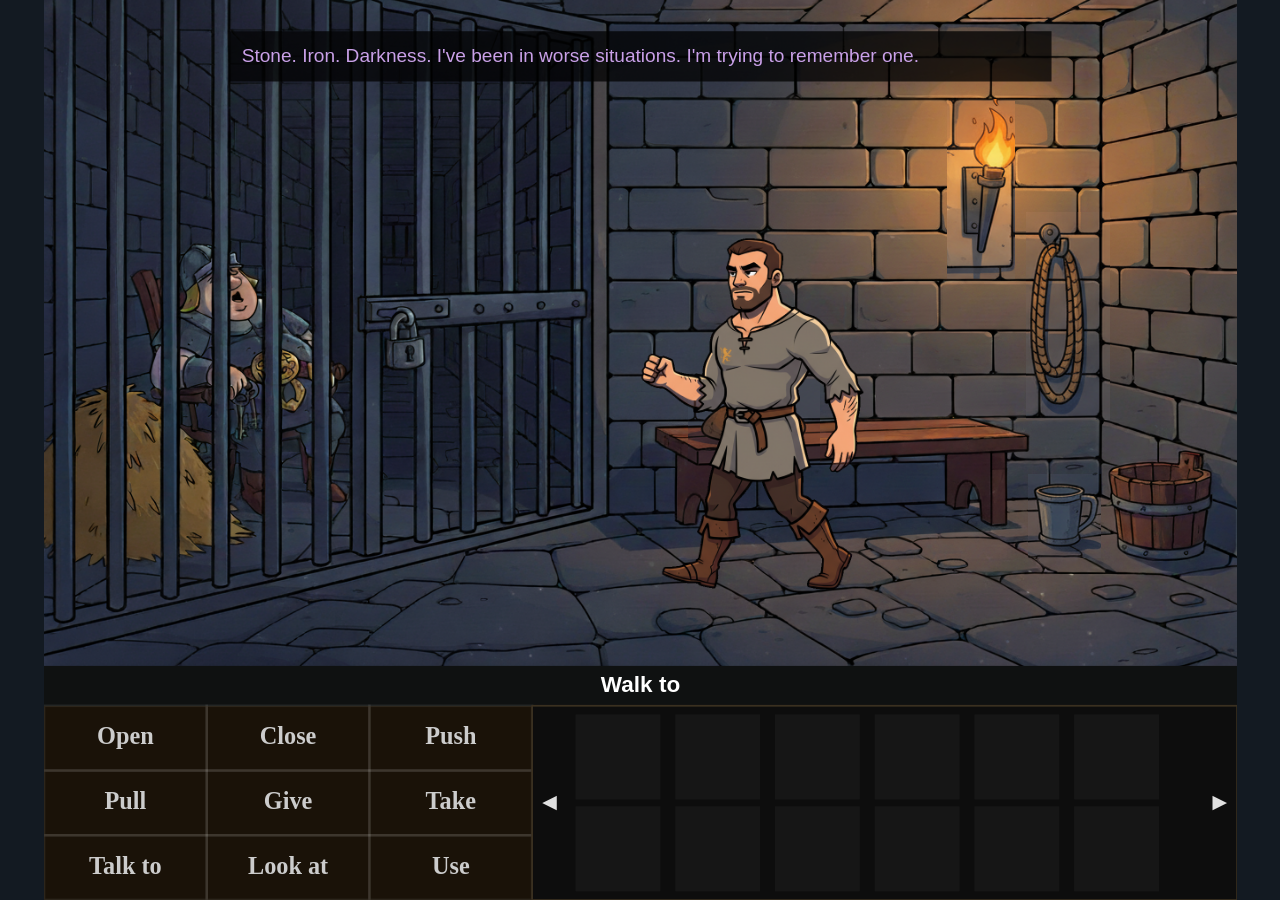
==== sci-fi-game/index.html @ a9326698 "Add gym and sci-fi game content, asset generation scripts, and design prompts Co-Authored-By: Claude" ====
<!DOCTYPE html>
<html lang="en">
<head>
<meta charset="UTF-8">
<title>Escape the Jail</title>
<style>
* { margin: 0; padding: 0; box-sizing: border-box; }
body {
  background: #131A22;
  display: flex; align-items: center; justify-content: center;
  min-height: 100vh; overflow: hidden;
}
canvas { display: block; cursor: default; }

#dbg-panel {
  display: none; position: fixed; top: 10px; right: 10px;
  width: 460px; max-height: 55vh;
  background: #1a1a2e; border: 2px solid #e94560; border-radius: 6px;
  padding: 10px; z-index: 9999; font-family: monospace; font-size: 11px;
  color: #e0e0e0; overflow: auto; box-shadow: 0 4px 20px rgba(0,0,0,0.7);
}
#dbg-panel pre { margin: 0; white-space: pre-wrap; word-break: break-all; color: #b0d0ff; }
#dbg-panel .dbg-hdr { display:flex; align-items:center; gap:6px; margin-bottom:8px; }
#dbg-panel strong { color:#ffdd57; flex:1; }
.dbg-btn { border:none; padding:3px 10px; cursor:pointer; border-radius:3px; font-size:11px; color:#fff; }
</style>
</head>
<body>
<canvas id="canvas"></canvas>

<div id="dbg-panel">
  <div class="dbg-hdr">
    <strong>Debug — Hotspots &amp; Walk Area</strong>
    <button class="dbg-btn" style="background:#e94560" id="dbg-copy">Copy JS</button>
    <button class="dbg-btn" style="background:#444"    id="dbg-close">&#x2715;</button>
  </div>
  <pre id="dbg-pre"></pre>
</div>

<script>
// ─── Config ───────────────────────────────────────────────────────────────
const CFG = {
  W: 1376, H: 1038,
  VP_H: 768,
  AL_Y: 768, AL_H: 46,
  BAR_Y: 814, BAR_H: 224,
  VERB_X: 0, VERB_W: 563,
  INV_X: 563, INV_W: 813,
  THUMB: 98, PAD: 8, PAD_X: 17,
  COLS: 6, ROWS: 2,
  FONT: '"Segoe UI", Arial, sans-serif',
  VERBS: ['Open','Close','Push','Pull','Give','Take','Talk to','Look at','Use'],
  TWO_OBJ: { 'Use': 'with', 'Give': 'to' },
  C: {
    BG:          '#131A22',
    AL_BG:       '#0F1111',
    AL_TEXT:     '#ffffff',
    BAR_BG:      '#1a1208',
    V_NORMAL:    '#cccccc',
    V_HOVER:     '#FF9900',
    V_ACTIVE:    '#FEBD69',
    INV_BG:      '#0d0d0d',
    INV_BORD:    '#3a3020',
    NARRATOR:    '#c9a0e8',
    TEXT_PLAYER: '#7EC8E3',
  },
};

// ─── Hotspots (calibrate with Ctrl+D) ─────────────────────────────────────
const HOTSPOTS = [
  { id: 'hay_pile',        name: 'Hay Pile',         rect: [8,444,227,196] },
  { id: 'sleeping_guard',  name: 'Sleeping Guard',   rect: [141,256,210,343] },
  { id: 'iron_bars',       name: 'Iron Bars',        rect: [0,0,345,768] },
  { id: 'cell_door',       name: 'Cell Door',        rect: [367,27,273,625] },
  { id: 'bench',           name: 'Wooden Bench',     rect: [706,435,403,195] },
  { id: 'loose_stone',     name: 'Loose Stone',      rect: [787,191,91,77] },
  { id: 'bucket',          name: 'Wooden Bucket',    rect: [1231,526,108,128] },
  { id: 'tin_cup',         name: 'Tin Cup',          rect: [1142,555,70,80] },
  { id: 'wall_hook',       name: 'Wall Hook',        rect: [1141,264,80,200] },
  { id: 'torch_sconce',    name: 'Torch Sconce',     rect: [1047,131,67,174] },
];

const ITEM_DEFS = {
  rusty_nail:  { name: 'Rusty Nail',   src: 'items/item_rusty_nail.png'  },
  bread:       { name: 'Bread Loaf',   src: 'items/item_bread.png'       },
  bone:        { name: 'Bone',         src: 'items/item_bone.png'        },
  metal_file:  { name: 'Metal File',   src: 'items/item_metal_file.png'  },
  rope:        { name: 'Rope',         src: 'items/item_rope.png'        },
  tin_cup:     { name: 'Tin Cup',      src: 'items/item_tin_cup.png'     },
  torch:       { name: 'Torch',        src: 'items/item_torch.png'       },
  guards_key:  { name: "Guard's Key",  src: 'items/item_guards_key.png'  },
};

const BG_SRCS = {
  base:       'backgrounds/Jail_Base.png',
  stone_open: 'backgrounds/Jail_StoneOpen.png',
  bar_filed:  'backgrounds/Jail_BarFiled.png',
};

// Patches: cropped from the original scene at game coordinates (1376×768).
// Each is drawn on top of the active background while its item is still present.
const BG_PATCHES = [
  { id: 'bread',   src: 'backgrounds/patch_bread.png',   x: 743,  y: 435, flag: 'bread_taken'  },
  { id: 'tin_cup', src: 'backgrounds/patch_tin_cup.png', x: 1135, y: 547, flag: 'cup_taken'    },
  { id: 'torch',   src: 'backgrounds/patch_torch.png',   x: 1041, y: 114, flag: 'torch_taken'  },
  { id: 'rope',    src: 'backgrounds/patch_rope.png',    x: 1133, y: 244, flag: 'rope_taken'   },
];
const patchImgs = {};

const WALK_AREA    = [[630,640],[1071,635],[1290,745],[317,741]];
const PERSPECTIVE  = { min_scale: 0.88, max_scale: 1.0 };
const PLAYER_H     = 560;
const PLAYER_SPEED = 380;

// ─── State ────────────────────────────────────────────────────────────────
const gs = {
  inventory:    [],
  selectedItem: null,
  currentVerb:  null,
  hoverVerb:    null,
  hoverTarget:  null,
  flags: {
    nail_taken:        false,
    bread_taken:       false,
    bone_taken:        false,
    file_taken:        false,
    rope_taken:        false,
    cup_taken:         false,
    torch_taken:       false,
    stone_open:        false,
    bar_filed:         false,
    guard_key_taken:   false,
  },
  won: false,
  text: null, textColor: CFG.C.NARRATOR, textTimer: 0,
  talkPhase: 0, talkTimer: 0, talkInterval: 0.5,
  scrollOffset: 0,
  pl: { x: 1300, y: 680, dir: 'left', walking: false,
        path: [], animFrame: 0, animTimer: 0, arriveCallback: null },
};

// ─── Images ───────────────────────────────────────────────────────────────
const bgImgs   = {};
const itemImgs = {};
const playerImgs = {};
const playerFrameBounds = {}; // { right: [{cx,…},…], left: [{cx,…},…] }

function loadImg(src) {
  return new Promise(r => {
    const i = new Image();
    i.onload = () => r(i);
    i.onerror = () => r(null);
    i.src = src;
  });
}

async function preload() {
  await Promise.all([
    ...Object.entries(BG_SRCS).map(([k,s]) => loadImg(s).then(i => { bgImgs[k] = i; })),
    ...Object.entries(ITEM_DEFS).map(([id,d]) => loadImg(d.src).then(i => { itemImgs[id] = i; })),
    ...BG_PATCHES.map(p => loadImg(p.src).then(i => { patchImgs[p.id] = i; })),
    loadImg('characters/Knight_Right.png').then(i => i ? removeWhiteBg(i).then(p => { playerImgs.right = p; playerFrameBounds.right = analyzeFrameBounds(p, 3); }) : null),
    loadImg('characters/Knight_Left.png').then(i  => i ? removeWhiteBg(i).then(p => { playerImgs.left  = p; playerFrameBounds.left  = analyzeFrameBounds(p, 3); }) : null),
  ]);
  showText('Stone. Iron. Darkness. I\'ve been in worse situations. I\'m trying to remember one.', CFG.C.NARRATOR);
  playerWalkTo(720, 680);
  requestAnimationFrame(loop);
}

// ─── Canvas / scaling ─────────────────────────────────────────────────────
const canvas = document.getElementById('canvas');
const ctx    = canvas.getContext('2d');
let scale = 1;

function resize() {
  scale = Math.min(window.innerWidth / CFG.W, window.innerHeight / CFG.H);
  canvas.width  = Math.floor(CFG.W * scale);
  canvas.height = Math.floor(CFG.H * scale);
}
resize();
window.addEventListener('resize', resize);
function toGame(sx, sy) { return { x: sx / scale, y: sy / scale }; }

// ─── Background key ────────────────────────────────────────────────────────
function bgKey() {
  if (gs.flags.bar_filed)  return 'bar_filed';
  if (gs.flags.stone_open) return 'stone_open';
  return 'base';
}

// ─── Text helpers ──────────────────────────────────────────────────────────
function showText(text, color) {
  gs.text = text;
  gs.textColor = color || CFG.C.TEXT_PLAYER;
  gs.textTimer = Math.max(2.5, text.length * 0.06);
  canvas.style.cursor = 'wait';
}
function wrapText(ctx, text, maxW) {
  const words = text.split(' '), lines = [];
  let line = '';
  for (const w of words) {
    const test = line ? line + ' ' + w : w;
    if (ctx.measureText(test).width > maxW && line) { lines.push(line); line = w; }
    else line = test;
  }
  if (line) lines.push(line);
  return lines;
}

// ─── Inventory helpers ─────────────────────────────────────────────────────
function addItem(id)    { if (!gs.inventory.includes(id)) gs.inventory.push(id); }
function removeItem(id) {
  gs.inventory = gs.inventory.filter(i => i !== id);
  if (gs.selectedItem === id) gs.selectedItem = null;
}
function resetVerb() { gs.currentVerb = null; gs.selectedItem = null; gs.hoverTarget = null; }

// ─── Action line text ──────────────────────────────────────────────────────
function actionText() {
  const verb = gs.currentVerb || (gs.hoverTarget ? 'Look at' : 'Walk to');
  const prep = CFG.TWO_OBJ[gs.currentVerb];
  const parts = [verb];
  if (gs.selectedItem) {
    parts.push(ITEM_DEFS[gs.selectedItem].name);
    if (prep) {
      if (gs.hoverTarget && gs.hoverTarget !== gs.selectedItem) {
        const n = ITEM_DEFS[gs.hoverTarget]
          ? ITEM_DEFS[gs.hoverTarget].name
          : (HOTSPOTS.find(h => h.id === gs.hoverTarget)||{}).name || gs.hoverTarget;
        parts.push(prep + ' ' + n);
      } else {
        parts.push(prep + ' ...');
      }
    }
  } else if (gs.hoverTarget) {
    const name = ITEM_DEFS[gs.hoverTarget]
      ? ITEM_DEFS[gs.hoverTarget].name
      : (HOTSPOTS.find(h => h.id === gs.hoverTarget)||{}).name || gs.hoverTarget;
    parts.push(name);
  }
  return parts.join(' ');
}

// ─── Hotspot lookup ────────────────────────────────────────────────────────
function hotspotAt(x, y) {
  if (y >= CFG.VP_H) return null;
  for (const h of HOTSPOTS) {
    const [rx,ry,rw,rh] = h.rect;
    if (x>=rx && x<=rx+rw && y>=ry && y<=ry+rh) return h;
  }
  return null;
}

// ─── Render loop ───────────────────────────────────────────────────────────
let lastTime = 0;
function loop(ts) {
  const dt = lastTime ? Math.min((ts - lastTime) / 1000, 0.1) : 0;
  lastTime = ts;
  if (gs.textTimer > 0) {
    gs.textTimer -= dt;
    if (gs.textColor === CFG.C.TEXT_PLAYER) {
      gs.talkTimer += dt;
      if (gs.talkTimer >= gs.talkInterval) {
        gs.talkTimer    = 0;
        gs.talkPhase    = 1 - gs.talkPhase;
        gs.talkInterval = 0.20 + Math.random() * 0.60;
      }
    }
  } else {
    gs.talkPhase = 0; gs.talkTimer = 0;
    if (canvas.style.cursor === 'wait') canvas.style.cursor = 'default';
  }
  playerUpdate(dt);
  requestAnimationFrame(loop);
  draw();
}

function draw() {
  ctx.save();
  ctx.scale(scale, scale);

  ctx.fillStyle = CFG.C.BG;
  ctx.fillRect(0, 0, CFG.W, CFG.H);

  // Viewport
  ctx.save();
  ctx.beginPath(); ctx.rect(0, 0, CFG.W, CFG.VP_H); ctx.clip();
  const bg = bgImgs[bgKey()];
  if (bg) ctx.drawImage(bg, 0, 0, CFG.W, CFG.VP_H);
  for (const p of BG_PATCHES)
    if (!gs.flags[p.flag] && patchImgs[p.id]) ctx.drawImage(patchImgs[p.id], p.x, p.y);
  playerDraw(ctx);
  dbgDraw(ctx);

  // Text box
  if (gs.textTimer > 0 && gs.text) {
    ctx.font = '22px ' + CFG.FONT;
    const maxW = 920, lh = 30, pad = 14;
    const lines = wrapText(ctx, gs.text, maxW);
    const bh = lines.length * lh + pad * 2;
    const bx = (CFG.W - maxW) / 2 - pad;
    ctx.fillStyle = 'rgba(0,0,0,0.75)';
    ctx.fillRect(bx, 36, maxW + pad*2, bh);
    ctx.fillStyle = gs.textColor;
    for (let i = 0; i < lines.length; i++)
      ctx.fillText(lines[i], bx + pad, 36 + pad + 22 + i * lh);
  }
  ctx.restore();

  // Action line
  ctx.fillStyle = CFG.C.AL_BG;
  ctx.fillRect(0, CFG.AL_Y, CFG.W, CFG.AL_H);
  ctx.fillStyle = CFG.C.AL_TEXT;
  ctx.font = 'bold 26px ' + CFG.FONT;
  ctx.textAlign = 'center'; ctx.textBaseline = 'middle';
  ctx.fillText(actionText(), CFG.W/2, CFG.AL_Y + CFG.AL_H/2);
  ctx.textAlign = 'left'; ctx.textBaseline = 'alphabetic';

  drawVerbs();
  drawInventory();
  if (gs.won) drawWin();
  ctx.restore();
}

function drawVerbs() {
  const cellW = CFG.VERB_W / 3, cellH = CFG.BAR_H / 3;
  ctx.fillStyle = CFG.C.BAR_BG;
  ctx.fillRect(CFG.VERB_X, CFG.BAR_Y, CFG.VERB_W, CFG.BAR_H);
  ctx.font = '600 28px "Cinzel", serif';
  ctx.textAlign = 'center'; ctx.textBaseline = 'middle';
  for (let i = 0; i < CFG.VERBS.length; i++) {
    const col = i % 3, row = Math.floor(i / 3);
    const cx = CFG.VERB_X + col*cellW + cellW/2;
    const cy = CFG.BAR_Y  + row*cellH + cellH/2;
    const v = CFG.VERBS[i];
    ctx.fillStyle = v === gs.currentVerb ? CFG.C.V_ACTIVE
                  : v === gs.hoverVerb   ? CFG.C.V_HOVER
                  : CFG.C.V_NORMAL;
    ctx.fillText(v, cx, cy);
    ctx.strokeStyle = 'rgba(255,255,255,0.08)';
    ctx.lineWidth = 3;
    ctx.strokeRect(CFG.VERB_X + col*cellW, CFG.BAR_Y + row*cellH, cellW, cellH);
  }
  ctx.textAlign = 'left'; ctx.textBaseline = 'alphabetic';
}

function drawInventory() {
  ctx.fillStyle = CFG.C.INV_BG;
  ctx.fillRect(CFG.INV_X, CFG.BAR_Y, CFG.INV_W, CFG.BAR_H);
  ctx.strokeStyle = CFG.C.INV_BORD; ctx.lineWidth = 2;
  ctx.strokeRect(CFG.INV_X, CFG.BAR_Y, CFG.INV_W, CFG.BAR_H);

  const arrowW = 40;
  ctx.fillStyle = '#e0e0e0'; ctx.font = '28px ' + CFG.FONT;
  ctx.textAlign = 'center'; ctx.textBaseline = 'middle';
  ctx.fillText('\u25c4', CFG.INV_X + arrowW/2,            CFG.BAR_Y + CFG.BAR_H/2);
  ctx.fillText('\u25ba', CFG.INV_X + CFG.INV_W - arrowW/2, CFG.BAR_Y + CFG.BAR_H/2);
  ctx.textAlign = 'left'; ctx.textBaseline = 'alphabetic';

  const gridX = CFG.INV_X + arrowW + 10;
  const stepX = CFG.THUMB + CFG.PAD_X, stepY = CFG.THUMB + CFG.PAD;
  for (let row = 0; row < CFG.ROWS; row++) {
    for (let col = 0; col < CFG.COLS; col++) {
      const idx = gs.scrollOffset + row*CFG.COLS + col;
      const dx = gridX + col*stepX, dy = CFG.BAR_Y + 10 + row*stepY;
      ctx.fillStyle = 'rgba(255,255,255,0.04)';
      ctx.fillRect(dx, dy, CFG.THUMB, CFG.THUMB);
      if (idx < gs.inventory.length) {
        const id = gs.inventory[idx];
        const img = itemImgs[id];
        if (img) ctx.drawImage(img, dx, dy, CFG.THUMB, CFG.THUMB);
        if (id === gs.selectedItem) {
          ctx.strokeStyle = CFG.C.V_ACTIVE; ctx.lineWidth = 3;
          ctx.strokeRect(dx-1, dy-1, CFG.THUMB+2, CFG.THUMB+2);
        }
        if (id === gs.hoverTarget) {
          ctx.strokeStyle = CFG.C.V_HOVER; ctx.lineWidth = 2;
          ctx.strokeRect(dx-1, dy-1, CFG.THUMB+2, CFG.THUMB+2);
        }
      }
    }
  }
}

function drawWin() {
  ctx.fillStyle = 'rgba(0,0,0,0.90)';
  ctx.fillRect(0, 0, CFG.W, CFG.VP_H);
  ctx.fillStyle = '#FEBD69';
  ctx.font = 'italic bold 110px Georgia, serif';
  ctx.textAlign = 'center'; ctx.textBaseline = 'middle';
  ctx.shadowColor = 'rgba(255,153,0,0.7)'; ctx.shadowBlur = 40;
  ctx.fillText('You Escaped', CFG.W/2, CFG.VP_H/2 - 50);
  ctx.shadowBlur = 0;
  ctx.fillStyle = '#ffffff'; ctx.font = '22px ' + CFG.FONT;
  const lines = [
    'The guard wakes three hours later to find an empty cell.',
    'He will claim he was drugged. Nobody believes him.',
    '',
    'The knight rides again.',
  ];
  for (let i = 0; i < lines.length; i++)
    ctx.fillText(lines[i], CFG.W/2, CFG.VP_H/2 + 80 + i*34);
  ctx.textAlign = 'left'; ctx.textBaseline = 'alphabetic';
}

// ─── Puzzle interactions ───────────────────────────────────────────────────
function executeVerb(verb, hotspotId, itemId) {
  switch (hotspotId) {

    case 'hay_pile':
      if (verb === 'Take') {
        if (!gs.flags.nail_taken) {
          addItem('rusty_nail');
          gs.flags.nail_taken = true;
          showText('I root through the damp straw. My fingers close around something cold and metallic. A rusty nail. Not much — but it\'s mine now.');
        } else {
          showText('Just damp straw. I\'ve already found what was hidden here.');
        }
      } else {
        showText(gs.flags.nail_taken
          ? 'A damp pile of old straw. Smells of the previous tenant.'
          : 'A pile of damp hay pushed against the wall. Musty. Something might be buried in it.');
      }
      break;

    case 'bench':
      if (verb === 'Take') {
        if (!gs.flags.bread_taken) {
          addItem('bread');
          gs.flags.bread_taken = true;
          showText('A bread loaf of impressive density. Hard as a cobblestone. I take it.');
        } else {
          showText('Just an empty bench now.');
        }
      } else {
        showText(gs.flags.bread_taken
          ? 'A sturdy wooden bench, fixed to the wall. Empty.'
          : 'A wooden bench bolted to the wall. Someone left a bread loaf on it. Stale, by the look of it.');
      }
      break;

    case 'bucket':
      if (verb === 'Take') {
        if (!gs.flags.bone_taken) {
          addItem('bone');
          gs.flags.bone_taken = true;
          showText('I reach into the bucket. A large bone, gnawed clean. An old meal. I take it.');
        } else {
          showText('An empty bucket. Nothing left in it.');
        }
      } else {
        showText(gs.flags.bone_taken
          ? 'A wooden bucket. Empty and smelling of whatever used to live in here.'
          : 'A wooden bucket against the wall. Something is sitting at the bottom of it.');
      }
      break;

    case 'tin_cup':
      if (verb === 'Take') {
        if (!gs.flags.cup_taken) {
          addItem('tin_cup');
          gs.flags.cup_taken = true;
          showText('A battered tin cup. I pick it up. It clanks satisfyingly. Every tool is a tool.');
        } else {
          showText('I already have the tin cup.');
        }
      } else {
        showText(gs.flags.cup_taken
          ? 'The spot where the tin cup was. Just floor now.'
          : 'A dented tin cup on the floor. Battered but intact.');
      }
      break;

    case 'loose_stone':
      if (itemId === 'rusty_nail') {
        if (!gs.flags.stone_open) {
          gs.flags.stone_open = true;
          showText('I wedge the nail into the mortar and lever the stone out. It grinds free. Behind it: a dark cavity. Someone was here before me. Someone who planned ahead.');
          if (!gs.flags.file_taken) {
            addItem('metal_file');
            gs.flags.file_taken = true;
            showText('Inside, wrapped in a scrap of cloth: a metal file. My predecessor didn\'t make it. I will.');
          }
        } else {
          showText('The stone is already moved. I\'ve taken what was inside.');
        }
      } else if (!gs.flags.stone_open) {
        if (verb === 'Push' || verb === 'Pull') {
          showText('The stone shifts slightly. It\'s loose — but I need something to lever it free. The mortar is crumbling but the stone is wedged tight.');
        } else {
          showText('This stone looks different from the others. Newer mortar, or perhaps older and more worn. It might move if I push it... or pry it with something.');
        }
      } else if (!gs.flags.file_taken) {
        addItem('metal_file');
        gs.flags.file_taken = true;
        showText('Inside the cavity: a metal file. Someone left this here. Someone who didn\'t finish what I\'m about to finish.');
      } else {
        showText('An empty stone cavity. The previous occupant\'s hiding spot, now cleaned out.');
      }
      break;

    case 'wall_hook':
      if (verb === 'Take') {
        if (!gs.flags.rope_taken) {
          addItem('rope');
          gs.flags.rope_taken = true;
          showText('A coil of rope on an iron hook. I take it. A rope is never useless.');
        } else {
          showText('An empty wall hook. I already took the rope.');
        }
      } else {
        showText(gs.flags.rope_taken
          ? 'An iron hook fixed to the wall. Empty now.'
          : 'An iron hook on the wall with a coil of rough hemp rope hanging from it.');
      }
      break;

    case 'torch_sconce':
      if (verb === 'Take') {
        if (!gs.flags.torch_taken) {
          addItem('torch');
          gs.flags.torch_taken = true;
          showText('I pull the torch from its sconce. The room darkens. I now have fire. Worth it.');
        } else {
          showText('An empty torch sconce. The room is gloomier for it.');
        }
      } else {
        showText(gs.flags.torch_taken
          ? 'An empty iron sconce on the wall. The room is darker without it.'
          : 'A wall-mounted torch sconce. The flame casts warm orange light across the stones.');
      }
      break;

    case 'iron_bars':
      if (itemId === 'metal_file') {
        if (!gs.flags.bar_filed) {
          gs.flags.bar_filed = true;
          removeItem('metal_file');
          showText('I work the file back and forth on the central bar. Sawing. Sawing. My arm aches. Time passes. The bar weakens, bends... and I have a gap. Just wide enough.');
        } else {
          showText('The bar is already bent. The gap is there.');
        }
      } else if (itemId === 'rope') {
        showText('I loop the rope around a bar and pull. Nothing. These bars have been here for a century. Except... that one looks slightly less certain of itself.');
      } else if (itemId === 'rusty_nail') {
        showText('I scratch at the bar with the nail. At this rate I\'ll be free sometime next decade. I need a proper file.');
      } else if (itemId === 'tin_cup') {
        showText('CLANG CLANG CLANG. The guard doesn\'t even shift. He sleeps like a man with absolutely nothing on his conscience.');
      } else if (gs.flags.bar_filed) {
        showText('One bar is bent aside. There\'s a gap — just wide enough to reach through.');
      } else {
        showText('Iron bars. Old but solid. One of them looks slightly less solid than the others... I just need the right approach.');
      }
      break;

    case 'sleeping_guard':
      if (itemId === 'bone') {
        if (!gs.flags.bar_filed) {
          showText('I can\'t reach through the bars. I need a gap first.');
        } else if (!gs.flags.guard_key_taken) {
          gs.flags.guard_key_taken = true;
          removeItem('bone');
          addItem('guards_key');
          showText('I thread the bone through the gap and hook the key ring. Slowly. The guard snorts. I freeze. He settles. The keys scrape across the stone floor into my hands. I have them.');
        } else {
          showText('He sleeps on, magnificently unaware his keys are in my pocket.');
        }
      } else if (itemId === 'bread') {
        showText('I toss the bread through the bars. It bounces off his helmet. He mutters. Does not wake. Extraordinary.');
      } else if (itemId === 'tin_cup') {
        showText('I throw the cup at the guard. It clangs off his breastplate. He grunts. Adjusts. Keeps sleeping. The man is immovable.');
      } else if (itemId === 'torch') {
        showText('I wave the torch through the bars. The heat doesn\'t reach him. Probably for the best — setting the guard on fire seems like an escalation.');
      } else if (gs.flags.guard_key_taken) {
        showText('He sleeps on. His professional humiliation awaits him upon waking.');
      } else {
        showText('A large guard, snoring with great conviction. A key ring hangs from his belt — tantalizingly close. If I could reach through the bars...');
      }
      break;

    case 'cell_door':
      if (itemId === 'guards_key') {
        gs.won = true;
        showText('The key turns. The padlock clunks open with the sound of inevitable freedom. The door swings wide with a grinding creak. The guard doesn\'t stir. I step out and don\'t look back.', CFG.C.NARRATOR);
      } else if (itemId === 'rusty_nail') {
        showText('Too thick and too rusty to pick this lock. I need the right key. The guard has the right key.');
      } else if (gs.flags.guard_key_taken) {
        showText('I have his keys. Now I use them.');
      } else {
        showText('A heavy iron door. Large padlock. The guard has the key. The guard is right there. I just need to get between those two facts.');
      }
      break;
  }
}

function executeOnItem(verb, itemId) {
  switch (itemId) {
    case 'rusty_nail':
      showText('A long iron nail, orange with rust. Good for prying things. Not much else.');
      break;
    case 'bread':
      showText('A bread loaf of remarkable solidity. Dense enough to use as a weapon, or perhaps a door stop. I\'ll find a use for it.');
      break;
    case 'bone':
      showText('A large bone with a useful curve at one end. Good for hooking things. Reaching things. Acquiring things that belong to sleeping guards.');
      break;
    case 'metal_file':
      showText('A flat metal file, ridged on both faces. Someone hid this here for someone else. I\'m grateful to both of them.');
      break;
    case 'rope':
      showText('Rough hemp rope, a decent length. A rope is the most honest tool there is — it does exactly what you ask of it.');
      break;
    case 'tin_cup':
      showText('A dented tin cup. The previous guest\'s. I feel a faint solidarity with whoever they were.');
      break;
    case 'torch':
      showText('A burning torch. Warm, smoky, and genuinely useful. I\'m already attached to it.');
      break;
    case 'guards_key':
      showText('A heavy key ring. Three keys. One of them opens that door. Probably the large one. Definitely the large one.');
      break;
  }
}

// ─── Mouse handling ────────────────────────────────────────────────────────
function inventoryItemAt(gx, gy) {
  if (gy < CFG.BAR_Y || gx < CFG.INV_X) return null;
  const arrowW = 40, gridX = CFG.INV_X + arrowW + 10;
  const stepX = CFG.THUMB + CFG.PAD_X, stepY = CFG.THUMB + CFG.PAD;
  const col = Math.floor((gx - gridX) / stepX);
  const row = Math.floor((gy - CFG.BAR_Y - 10) / stepY);
  if (col < 0 || col >= CFG.COLS || row < 0 || row >= CFG.ROWS) return null;
  const idx = gs.scrollOffset + row*CFG.COLS + col;
  return idx < gs.inventory.length ? gs.inventory[idx] : null;
}

function verbAt(gx, gy) {
  if (gy < CFG.BAR_Y || gx >= CFG.VERB_W) return null;
  const cellW = CFG.VERB_W / 3, cellH = CFG.BAR_H / 3;
  const col = Math.floor((gx - CFG.VERB_X) / cellW);
  const row = Math.floor((gy - CFG.BAR_Y) / cellH);
  if (col < 0 || col >= 3 || row < 0 || row >= 3) return null;
  const idx = row*3 + col;
  return idx < CFG.VERBS.length ? CFG.VERBS[idx] : null;
}

canvas.addEventListener('mousemove', e => {
  const {x, y} = toGame(e.offsetX, e.offsetY);
  if (dbgOnMouseMove(x, y)) {
    canvas.style.cursor = DBG.dragging ? 'move' : 'crosshair';
    return;
  }
  // Suppress all hover feedback while text is on screen
  if (gs.textTimer > 0) {
    gs.hoverTarget = null;
    gs.hoverVerb   = null;
    canvas.style.cursor = 'wait';
    return;
  }
  gs.hoverVerb   = verbAt(x, y);
  gs.hoverTarget = null;
  canvas.style.cursor = 'default';
  const invItem = inventoryItemAt(x, y);
  if (invItem) { gs.hoverTarget = invItem; canvas.style.cursor = 'pointer'; return; }
  const hs = hotspotAt(x, y);
  if (hs) { gs.hoverTarget = hs.id; canvas.style.cursor = 'pointer'; }
});

canvas.addEventListener('mousedown', e => {
  const {x, y} = toGame(e.offsetX, e.offsetY);
  dbgOnMouseDown(x, y);
});
canvas.addEventListener('mouseup', () => { dbgOnMouseUp(); });

canvas.addEventListener('click', e => {
  if (gs.won) return;
  if (DBG.didDrag) { DBG.didDrag = false; return; }
  const {x, y} = toGame(e.offsetX, e.offsetY);

  // Verb panel
  const v = verbAt(x, y);
  if (v) { gs.currentVerb = v; gs.selectedItem = null; return; }

  // Inventory
  const invItem = inventoryItemAt(x, y);
  if (invItem) {
    const prep = CFG.TWO_OBJ[gs.currentVerb];
    if (prep && gs.selectedItem) {
      executeOnItem(gs.currentVerb, invItem); resetVerb();
    } else if (prep) {
      gs.selectedItem = invItem;
    } else if (gs.currentVerb) {
      executeOnItem(gs.currentVerb, invItem); resetVerb();
    } else {
      executeOnItem('Look at', invItem); resetVerb();
    }
    return;
  }

  // Dismiss text on any click — no scene interaction while talking
  if (gs.textTimer > 0) { gs.textTimer = 0; canvas.style.cursor = 'default'; return; }

  // Viewport
  if (y < CFG.VP_H) {
    const hs = hotspotAt(x, y);
    if (hs) {
      const prep      = CFG.TWO_OBJ[gs.currentVerb];
      const verb      = gs.currentVerb || 'Look at';
      const savedItem = gs.selectedItem;
      resetVerb();
      const wp = walkToPoint(hs);
      playerWalkTo(wp.x, wp.y, () => {
        const cx = hs.rect[0] + hs.rect[2] / 2;
        gs.pl.dir = gs.pl.x < cx ? 'right' : 'left';
        if (prep && savedItem) executeVerb(verb, hs.id, savedItem);
        else                   executeVerb(verb, hs.id, null);
      });
    } else {
      resetVerb();
      gs.textTimer = 0;
      if (y >= WALK_AREA[0][1]) playerWalkTo(x, y);
    }
  }
});

canvas.addEventListener('contextmenu', e => { e.preventDefault(); resetVerb(); });

// ─── Chroma-key background removal ────────────────────────────────────────
function erodeAlpha(data, w, h) {
  const alpha = new Uint8Array(w * h);
  for (let i = 0; i < w * h; i++) alpha[i] = data[i*4+3];
  for (let y = 0; y < h; y++) {
    for (let x = 0; x < w; x++) {
      if (!alpha[y*w+x]) continue;
      let erode = false;
      outer: for (let dy = -1; dy <= 1; dy++) {
        for (let dx = -1; dx <= 1; dx++) {
          if (!dx && !dy) continue;
          const nx=x+dx, ny=y+dy;
          if (nx<0||nx>=w||ny<0||ny>=h) continue;
          if (!alpha[ny*w+nx]) { erode=true; break outer; }
        }
      }
      if (erode) data[(y*w+x)*4+3] = 0;
    }
  }
}

function removeWhiteBg(img) {
  return new Promise(resolve => {
    const c = document.createElement('canvas');
    c.width = img.naturalWidth; c.height = img.naturalHeight;
    const cx = c.getContext('2d');
    cx.drawImage(img, 0, 0);
    const id = cx.getImageData(0, 0, c.width, c.height);
    const d = id.data;
    const W = c.width, H = c.height;

    // Sample the outer 20px border to find the dominant background colour.
    // Quantise each channel to 16 levels (>> 4) to cluster similar shades.
    const BORDER = 20;
    const counts = new Map();
    for (let y = 0; y < H; y++) {
      for (let x = 0; x < W; x++) {
        if (x >= BORDER && x < W-BORDER && y >= BORDER && y < H-BORDER) continue;
        const i = (y*W+x)*4;
        const key = ((d[i]>>4)<<8) | ((d[i+1]>>4)<<4) | (d[i+2]>>4);
        counts.set(key, (counts.get(key) || 0) + 1);
      }
    }
    let bestKey = 0, bestCount = 0;
    for (const [k, v] of counts) { if (v > bestCount) { bestCount = v; bestKey = k; } }
    // Centre of the winning bucket (add 8 to sit in the middle of the 16-unit bucket)
    const br = ((bestKey >> 8) & 0xF) * 16 + 8;
    const bg = ((bestKey >> 4) & 0xF) * 16 + 8;
    const bb =  (bestKey & 0xF)        * 16 + 8;

    // Hard removal within FULL, soft fade from FULL→SOFT, keep beyond SOFT.
    const FULL = 60, SOFT = 110;
    for (let i = 0; i < d.length; i += 4) {
      const dr = d[i]-br, dg = d[i+1]-bg, db = d[i+2]-bb;
      const dist = Math.sqrt(dr*dr + dg*dg + db*db);
      if (dist < FULL) {
        d[i+3] = 0;
      } else if (dist < SOFT) {
        const strength = (SOFT - dist) / (SOFT - FULL);
        d[i+3] = Math.round(d[i+3] * (1 - strength));
      }
    }
    erodeAlpha(d, W, H);
    cx.putImageData(id, 0, 0);
    const result = new Image();
    result.onload = () => resolve(result);
    result.src = c.toDataURL('image/png');
  });
}

function analyzeFrameBounds(img, cols) {
  const c = document.createElement('canvas');
  c.width = img.naturalWidth; c.height = img.naturalHeight;
  const ctx = c.getContext('2d');
  ctx.drawImage(img, 0, 0);
  const fw = img.naturalWidth / cols, fh = img.naturalHeight;
  const bounds = [];
  for (let col = 0; col < cols; col++) {
    const id = ctx.getImageData(Math.round(col * fw), 0, Math.round(fw), fh);
    const d = id.data, w = Math.round(fw);
    let sumX = 0, count = 0, bottomRow = 0;
    for (let y = 0; y < fh; y++) {
      for (let x = 0; x < w; x++) {
        if (d[(y * w + x) * 4 + 3] > 10) { sumX += x; count++; bottomRow = y; }
      }
    }
    bounds.push({
      cx:         count > 0 ? (sumX / count) / fw : 0.5,
      bottomFrac: count > 0 ? (bottomRow + 1) / fh : 1.0,
    });
  }
  return bounds;
}

// ─── Pathfinding ───────────────────────────────────────────────────────────
function ptInPoly(px,py,poly){let inside=false;for(let i=0,j=poly.length-1;i<poly.length;j=i++){const[xi,yi]=poly[i],[xj,yj]=poly[j];if(((yi>py)!==(yj>py))&&px<(xj-xi)*(py-yi)/(yj-yi)+xi)inside=!inside;}return inside;}
function closestOnSeg(px,py,ax,ay,bx,by){const dx=bx-ax,dy=by-ay,len2=dx*dx+dy*dy;if(!len2)return{x:ax,y:ay};const t=Math.max(0,Math.min(1,((px-ax)*dx+(py-ay)*dy)/len2));return{x:ax+t*dx,y:ay+t*dy};}
function clampToPoly(px,py,poly){if(ptInPoly(px,py,poly))return{x:px,y:py};let best={x:px,y:py},bd=Infinity;for(let i=0;i<poly.length;i++){const j=(i+1)%poly.length;const c=closestOnSeg(px,py,poly[i][0],poly[i][1],poly[j][0],poly[j][1]);const d=Math.hypot(px-c.x,py-c.y);if(d<bd){bd=d;best=c;}}return best;}
function segCross(ax,ay,bx,by,cx,cy,dx,dy){const cr=(ox,oy,px,py,qx,qy)=>(px-ox)*(qy-oy)-(py-oy)*(qx-ox);const d1=cr(cx,cy,dx,dy,ax,ay),d2=cr(cx,cy,dx,dy,bx,by),d3=cr(ax,ay,bx,by,cx,cy),d4=cr(ax,ay,bx,by,dx,dy);return((d1>0&&d2<0)||(d1<0&&d2>0))&&((d3>0&&d4<0)||(d3<0&&d4>0));}
function los(ax,ay,bx,by,poly){if(!ptInPoly((ax+bx)/2,(ay+by)/2,poly))return false;for(let i=0;i<poly.length;i++){const j=(i+1)%poly.length;if(segCross(ax,ay,bx,by,poly[i][0],poly[i][1],poly[j][0],poly[j][1]))return false;}return true;}
function findPath(sx,sy,ex,ey,poly){if(los(sx,sy,ex,ey,poly))return[{x:ex,y:ey}];const nodes=[{x:sx,y:sy},{x:ex,y:ey}];for(let i=0;i<poly.length;i++){const prev=poly[(i-1+poly.length)%poly.length],curr=poly[i],next=poly[(i+1)%poly.length];const ox=curr[0]+(((prev[0]+curr[0]+next[0])/3)-curr[0])*0.1;const oy=curr[1]+(((prev[1]+curr[1]+next[1])/3)-curr[1])*0.1;if(ptInPoly(ox,oy,poly))nodes.push({x:ox,y:oy});}const n=nodes.length;const adj=Array.from({length:n},()=>[]);for(let a=0;a<n;a++)for(let b=0;b<n;b++){if(a===b)continue;if(los(nodes[a].x,nodes[a].y,nodes[b].x,nodes[b].y,poly))adj[a].push({to:b,cost:Math.hypot(nodes[b].x-nodes[a].x,nodes[b].y-nodes[a].y)});}const INF=1e18,dist=new Array(n).fill(INF),prev2=new Array(n).fill(-1),vis=new Array(n).fill(false);dist[0]=0;for(let s=0;s<n;s++){let u=-1;for(let v=0;v<n;v++)if(!vis[v]&&(u===-1||dist[v]<dist[u]))u=v;if(u===-1||dist[u]===INF)break;vis[u]=true;for(const e of adj[u]){const nd=dist[u]+e.cost;if(nd<dist[e.to]){dist[e.to]=nd;prev2[e.to]=u;}}}if(dist[1]===INF)return[{x:ex,y:ey}];const path=[];for(let at=1;at!==-1;at=prev2[at])path.push({x:nodes[at].x,y:nodes[at].y});path.reverse();path.shift();return path;}

// ─── Player ────────────────────────────────────────────────────────────────
const FRAME_COLS = {
  right: { stand:0, walk:1, talk:2 },
  left:  { stand:2, walk:1, talk:0 },
};

const WALK_SIDE_OFFSET = 60;
function walkToPoint(hs) {
  const [rx,ry,rw,rh] = hs.rect;
  const cx = rx + rw/2, cy = ry + rh;
  const wx = cx < CFG.W/2 ? cx + rw/2 + WALK_SIDE_OFFSET : cx - rw/2 - WALK_SIDE_OFFSET;
  return clampToPoly(wx, cy, WALK_AREA);
}

function playerWalkTo(tx, ty, callback) {
  const pl = gs.pl;
  const c  = clampToPoly(tx, ty, WALK_AREA);
  pl.path           = findPath(pl.x, pl.y, c.x, c.y, WALK_AREA);
  pl.walking        = true;
  pl.arriveCallback = callback || null;
}

function playerUpdate(dt) {
  const pl = gs.pl;
  if (!pl.walking) { pl.animFrame = 0; return; }
  if (!pl.path.length) {
    pl.walking = false; pl.animFrame = 0;
    const cb = pl.arriveCallback; pl.arriveCallback = null;
    if (cb) cb();
    return;
  }
  const tgt = pl.path[0];
  const dx = tgt.x - pl.x, dy = tgt.y - pl.y;
  const dist = Math.hypot(dx, dy);
  const spd  = PLAYER_SPEED * dt;
  if (Math.abs(dx) > Math.abs(dy)) pl.dir = dx > 0 ? 'right' : 'left';
  if (dist <= spd) {
    pl.x = tgt.x; pl.y = tgt.y;
    pl.path.shift();
    if (!pl.path.length) {
      pl.walking = false; pl.animFrame = 0;
      const cb = pl.arriveCallback; pl.arriveCallback = null;
      if (cb) cb();
    }
  } else {
    pl.x += (dx/dist)*spd;
    pl.y += (dy/dist)*spd;
  }
  pl.animTimer = (pl.animTimer||0) + dt;
  if (pl.animTimer >= 0.15) { pl.animTimer = 0; pl.animFrame = (pl.animFrame+1)%2; }
}

function playerDraw(ctx) {
  const pl  = gs.pl;
  const img = playerImgs[pl.dir];
  if (!img) return;
  const ys = WALK_AREA.map(p => p[1]);
  const y1 = Math.min(...ys), y2 = Math.max(...ys);
  const t  = Math.max(0, Math.min(1, (pl.y - y1) / (y2 - y1)));
  const s  = PERSPECTIVE.min_scale + t*(PERSPECTIVE.max_scale - PERSPECTIVE.min_scale);
  const ph = Math.round(PLAYER_H * s);
  const fw = img.naturalWidth / 3, fh = img.naturalHeight;
  const pw = Math.round(ph * (fw / fh));
  const talking = gs.textTimer > 0 && gs.textColor === CFG.C.TEXT_PLAYER && gs.talkPhase === 1;
  const state   = talking ? 'talk' : pl.walking ? (pl.animFrame===0 ? 'stand' : 'walk') : 'stand';
  const col        = FRAME_COLS[pl.dir][state];
  const bounds     = playerFrameBounds[pl.dir];
  const anchorX    = bounds ? bounds[col].cx        : 0.5;
  const anchorY    = bounds ? bounds[col].bottomFrac : 1.0;
  ctx.drawImage(img, col*fw, 0, fw, fh,
    Math.round(pl.x - anchorX * pw), Math.round(pl.y - anchorY * ph), pw, ph);
}

// ─── Debug Editor ─────────────────────────────────────────────────────────
const DBG = { enabled:false, HANDLE_R:6, dragging:null, hovered:null, didDrag:false };

function dbgGetHandles() {
  const handles = [];
  for (const h of HOTSPOTS) {
    const r = h.rect;
    for (const [corner,cx,cy] of [['tl',r[0],r[1]],['tr',r[0]+r[2],r[1]],['bl',r[0],r[1]+r[3]],['br',r[0]+r[2],r[1]+r[3]]])
      handles.push({ type:'hotspot', hotspotId:h.id, corner, x:cx, y:cy, rect:r });
  }
  for (let i=0;i<WALK_AREA.length;i++)
    handles.push({ type:'walk', walkIdx:i, x:WALK_AREA[i][0], y:WALK_AREA[i][1] });
  return handles;
}
function dbgFindHandle(gx,gy){let best=null,bestD=DBG.HANDLE_R+4;for(const h of dbgGetHandles()){const d=Math.hypot(gx-h.x,gy-h.y);if(d<bestD){bestD=d;best=h;}}return best;}
function dbgSame(a,b){if(!a||!b||a.type!==b.type)return false;return a.type==='hotspot'?a.hotspotId===b.hotspotId&&a.corner===b.corner:a.walkIdx===b.walkIdx;}
function dbgApplyMove(handle,gx,gy){gx=Math.round(gx);gy=Math.round(gy);if(handle.type==='walk'){WALK_AREA[handle.walkIdx][0]=gx;WALK_AREA[handle.walkIdx][1]=gy;handle.x=gx;handle.y=gy;return;}const r=handle.rect;let x1=r[0],y1=r[1],x2=r[0]+r[2],y2=r[1]+r[3];if(handle.corner==='tl'){x1=gx;y1=gy;}else if(handle.corner==='tr'){x2=gx;y1=gy;}else if(handle.corner==='bl'){x1=gx;y2=gy;}else{x2=gx;y2=gy;}r[0]=Math.min(x1,x2);r[1]=Math.min(y1,y2);r[2]=Math.abs(x2-x1);r[3]=Math.abs(y2-y1);if(handle.corner==='tl'){handle.x=r[0];handle.y=r[1];}else if(handle.corner==='tr'){handle.x=r[0]+r[2];handle.y=r[1];}else if(handle.corner==='bl'){handle.x=r[0];handle.y=r[1]+r[3];}else{handle.x=r[0]+r[2];handle.y=r[1]+r[3];}}
function dbgOnMouseDown(gx,gy){if(!DBG.enabled)return false;const h=dbgFindHandle(gx,gy);if(!h)return false;DBG.dragging=h;DBG.didDrag=false;return true;}
function dbgOnMouseMove(gx,gy){if(!DBG.enabled)return false;if(DBG.dragging){dbgApplyMove(DBG.dragging,gx,gy);DBG.didDrag=true;return true;}DBG.hovered=dbgFindHandle(gx,gy);return!!DBG.hovered;}
function dbgOnMouseUp(){if(!DBG.enabled||!DBG.dragging)return false;const was=DBG.didDrag;DBG.dragging=null;if(was){dbgShowExport();return true;}return false;}
function dbgShowExport(){
  const hsLines=HOTSPOTS.map(h=>{const[x,y,w,hh]=h.rect;const p=' '.repeat(Math.max(0,15-h.id.length));return`  { id: '${h.id}',${p} name: '${h.name}',${' '.repeat(Math.max(0,16-h.name.length))} rect: [${x},${y},${w},${hh}] },`;});
  const waLine='const WALK_AREA = ['+WALK_AREA.map(p=>'['+p[0]+','+p[1]+']').join(',')+'];';
  document.getElementById('dbg-pre').textContent='const HOTSPOTS = [\n'+hsLines.join('\n')+'\n];\n\n'+waLine;
  document.getElementById('dbg-panel').style.display='block';
}
function dbgDraw(ctx){
  if(!DBG.enabled)return;
  // Walk area
  ctx.save();ctx.fillStyle='rgba(0,180,255,0.10)';ctx.strokeStyle='rgba(0,180,255,0.80)';ctx.lineWidth=2;ctx.beginPath();ctx.moveTo(WALK_AREA[0][0],WALK_AREA[0][1]);for(let i=1;i<WALK_AREA.length;i++)ctx.lineTo(WALK_AREA[i][0],WALK_AREA[i][1]);ctx.closePath();ctx.fill();ctx.stroke();ctx.font='11px '+CFG.FONT;ctx.fillStyle='rgba(0,180,255,0.9)';ctx.fillText('WALK AREA',WALK_AREA[0][0]+4,WALK_AREA[0][1]+14);ctx.restore();
  // Hotspot overlays
  for(const hs of HOTSPOTS){const[x,y,w,h]=hs.rect;ctx.fillStyle='rgba(0,255,0,0.15)';ctx.fillRect(x,y,w,h);ctx.strokeStyle='rgba(0,255,0,0.7)';ctx.lineWidth=1.5;ctx.strokeRect(x,y,w,h);ctx.font='11px '+CFG.FONT;ctx.fillStyle='#ffdd57';ctx.fillText(hs.id,x+3,y+12);}
  // Handles
  for(const h of dbgGetHandles()){const isWalk=h.type==='walk';const hot=dbgSame(h,DBG.hovered)||dbgSame(h,DBG.dragging);ctx.fillStyle=hot?'#ffffff':(isWalk?'#00cfff':'#ffdd57');ctx.strokeStyle='rgba(0,0,0,0.7)';ctx.lineWidth=1;ctx.fillRect(h.x-DBG.HANDLE_R,h.y-DBG.HANDLE_R,DBG.HANDLE_R*2,DBG.HANDLE_R*2);ctx.strokeRect(h.x-DBG.HANDLE_R,h.y-DBG.HANDLE_R,DBG.HANDLE_R*2,DBG.HANDLE_R*2);if(DBG.dragging&&dbgSame(h,DBG.dragging)){const label=h.x+', '+h.y;ctx.font='11px '+CFG.FONT;const tw=ctx.measureText(label).width;ctx.fillStyle='rgba(0,0,0,0.8)';ctx.fillRect(h.x+10,h.y-18,tw+6,16);ctx.fillStyle='#fff';ctx.fillText(label,h.x+13,h.y-6);}}
}

document.getElementById('dbg-copy').addEventListener('click', () => {
  const text = document.getElementById('dbg-pre').textContent;
  navigator.clipboard.writeText(text).then(() => {
    const btn = document.getElementById('dbg-copy');
    btn.textContent = 'Copied!';
    setTimeout(() => { btn.textContent = 'Copy JS'; }, 1500);
  });
});
document.getElementById('dbg-close').addEventListener('click', () => {
  document.getElementById('dbg-panel').style.display = 'none';
});
document.addEventListener('keydown', e => {
  if (e.key === 'd' && e.ctrlKey) {
    DBG.enabled = !DBG.enabled;
    if (!DBG.enabled) document.getElementById('dbg-panel').style.display = 'none';
    e.preventDefault();
  }
});

// ─── Boot ──────────────────────────────────────────────────────────────────
preload();
</script>
</body>
</html>
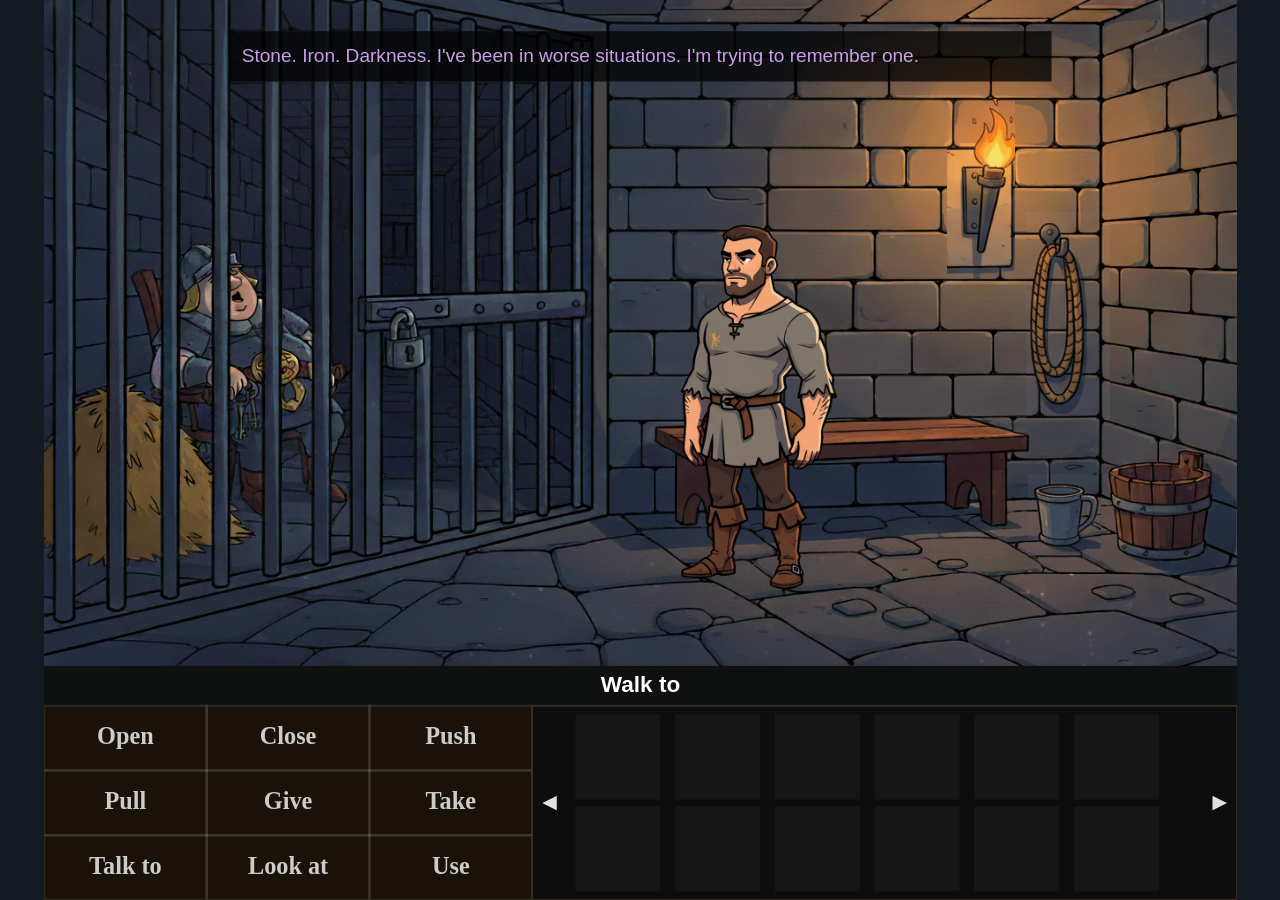
==== commit 63ae6a59: "Add new items, hotspots, and puzzle logic to sci-fi game Co-Authored-By: Claude Sonnet 4.6 <noreply@" ====
--- a/sci-fi-game/index.html
+++ b/sci-fi-game/index.html
@@ -74,21 +74,28 @@
   { id: 'cell_door',       name: 'Cell Door',        rect: [367,27,273,625] },
   { id: 'bench',           name: 'Wooden Bench',     rect: [706,435,403,195] },
   { id: 'loose_stone',     name: 'Loose Stone',      rect: [787,191,91,77] },
+  { id: 'rusted_lockbox',  name: 'Rusted Lockbox',   rect: [895,190,100,80] },
   { id: 'bucket',          name: 'Wooden Bucket',    rect: [1231,526,108,128] },
   { id: 'tin_cup',         name: 'Tin Cup',          rect: [1142,555,70,80] },
   { id: 'wall_hook',       name: 'Wall Hook',        rect: [1141,264,80,200] },
   { id: 'torch_sconce',    name: 'Torch Sconce',     rect: [1047,131,67,174] },
+  { id: 'dark_corner',     name: 'Dark Corner',      rect: [1195,385,181,270] },
 ];
 
 const ITEM_DEFS = {
-  rusty_nail:  { name: 'Rusty Nail',   src: 'items/item_rusty_nail.png'  },
-  bread:       { name: 'Bread Loaf',   src: 'items/item_bread.png'       },
-  bone:        { name: 'Bone',         src: 'items/item_bone.png'        },
-  metal_file:  { name: 'Metal File',   src: 'items/item_metal_file.png'  },
-  rope:        { name: 'Rope',         src: 'items/item_rope.png'        },
-  tin_cup:     { name: 'Tin Cup',      src: 'items/item_tin_cup.png'     },
-  torch:       { name: 'Torch',        src: 'items/item_torch.png'       },
-  guards_key:  { name: "Guard's Key",  src: 'items/item_guards_key.png'  },
+  rusty_nail:       { name: 'Rusty Nail',       src: 'items/item_rusty_nail.png'       },
+  bread:            { name: 'Bread Loaf',       src: 'items/item_bread.png'            },
+  bone:             { name: 'Bone',             src: 'items/item_bone.png'             },
+  metal_file:       { name: 'Metal File',       src: 'items/item_metal_file.png'       },
+  rope:             { name: 'Rope',             src: 'items/item_rope.png'             },
+  tin_cup:          { name: 'Tin Cup',          src: 'items/item_tin_cup.png'          },
+  torch:            { name: 'Torch',            src: 'items/item_torch.png'            },
+  guards_key:       { name: "Guard's Key",      src: 'items/item_guards_key.png'       },
+  cipher_parchment: { name: 'Cipher Parchment', src: 'items/item_cipher_parchment.png' },
+  acid_vial:        { name: 'Acid Vial',        src: 'items/item_acid_vial.png'        },
+  sleeping_powder:  { name: 'Sleeping Powder',  src: 'items/item_sleeping_powder.png'  },
+  weighted_rope:    { name: 'Weighted Rope',    src: 'items/item_weighted_rope.png'    },
+  drugged_bread:    { name: 'Drugged Bread',    src: 'items/item_drugged_bread.png'    },
 };
 
 const BG_SRCS = {
@@ -120,16 +127,25 @@
   hoverVerb:    null,
   hoverTarget:  null,
   flags: {
-    nail_taken:        false,
-    bread_taken:       false,
-    bone_taken:        false,
-    file_taken:        false,
-    rope_taken:        false,
-    cup_taken:         false,
-    torch_taken:       false,
-    stone_open:        false,
-    bar_filed:         false,
-    guard_key_taken:   false,
+    nail_taken:             false,
+    bread_taken:            false,
+    bone_taken:             false,
+    file_taken:             false,
+    rope_taken:             false,
+    cup_taken:              false,
+    torch_taken:            false,
+    stone_open:             false,
+    cipher_parchment_taken: false,
+    inscription_seen:       false,
+    acid_taken:             false,
+    lockbox_open:           false,
+    sleeping_powder_taken:  false,
+    weighted_rope_crafted:  false,
+    drugged_bread_crafted:  false,
+    bars_corroded:          false,
+    bar_filed:              false,
+    guard_drugged:          false,
+    guard_key_taken:        false,
   },
   won: false,
   text: null, textColor: CFG.C.NARRATOR, textTimer: 0,
@@ -183,8 +199,8 @@
 
 // ─── Background key ────────────────────────────────────────────────────────
 function bgKey() {
-  if (gs.flags.bar_filed)  return 'bar_filed';
-  if (gs.flags.stone_open) return 'stone_open';
+  if (gs.flags.bar_filed)    return 'bar_filed';
+  if (gs.flags.stone_open)   return 'stone_open';
   return 'base';
 }
 
@@ -368,7 +384,20 @@
       if (idx < gs.inventory.length) {
         const id = gs.inventory[idx];
         const img = itemImgs[id];
-        if (img) ctx.drawImage(img, dx, dy, CFG.THUMB, CFG.THUMB);
+        if (img) {
+          ctx.drawImage(img, dx, dy, CFG.THUMB, CFG.THUMB);
+        } else {
+          ctx.fillStyle = '#1e2a1e';
+          ctx.fillRect(dx+2, dy+2, CFG.THUMB-4, CFG.THUMB-4);
+          ctx.fillStyle = '#7aaa7a';
+          ctx.font = '10px ' + CFG.FONT;
+          ctx.textAlign = 'center'; ctx.textBaseline = 'middle';
+          const words = (ITEM_DEFS[id]?.name || id).split(' ');
+          const mid = dy + CFG.THUMB/2 - (words.length-1)*7;
+          for (let wi = 0; wi < words.length; wi++)
+            ctx.fillText(words[wi], dx + CFG.THUMB/2, mid + wi*14);
+          ctx.textAlign = 'left'; ctx.textBaseline = 'alphabetic';
+        }
         if (id === gs.selectedItem) {
           ctx.strokeStyle = CFG.C.V_ACTIVE; ctx.lineWidth = 3;
           ctx.strokeRect(dx-1, dy-1, CFG.THUMB+2, CFG.THUMB+2);
@@ -393,8 +422,9 @@
   ctx.shadowBlur = 0;
   ctx.fillStyle = '#ffffff'; ctx.font = '22px ' + CFG.FONT;
   const lines = [
-    'The guard wakes three hours later to find an empty cell.',
-    'He will claim he was drugged. Nobody believes him.',
+    'The guard wakes six hours later to find an empty cell.',
+    'He will claim he was drugged. He is correct.',
+    'Nobody believes him.',
     '',
     'The knight rides again.',
   ];
@@ -403,6 +433,34 @@
   ctx.textAlign = 'left'; ctx.textBaseline = 'alphabetic';
 }
 
+// ─── Inventory crafting ────────────────────────────────────────────────────
+function executeCraft(item1, item2) {
+  const pair = [item1, item2].sort().join('+');
+  switch (pair) {
+    case 'bone+rope':
+      if (!gs.flags.weighted_rope_crafted) {
+        removeItem('rope'); removeItem('bone');
+        addItem('weighted_rope');
+        gs.flags.weighted_rope_crafted = true;
+        showText('I tie the bone securely to one end of the rope with several tight knots. The bone is curved — almost hook-shaped. A crude but purposeful fishing line. Long enough to reach through a narrow gap and snag something.', CFG.C.TEXT_PLAYER);
+      } else {
+        showText('Already done. The weighted rope hangs ready.', CFG.C.NARRATOR);
+      }
+      return true;
+    case 'bread+sleeping_powder':
+      if (!gs.flags.drugged_bread_crafted) {
+        removeItem('bread'); removeItem('sleeping_powder');
+        addItem('drugged_bread');
+        gs.flags.drugged_bread_crafted = true;
+        showText('I press the sleeping powder deep into the dense loaf, working it into the crumb. The powder vanishes. The bread looks completely ordinary. It is not. Whoever eats this will not be awake to regret it.', CFG.C.TEXT_PLAYER);
+      } else {
+        showText('Already prepared. The bread looks innocent.', CFG.C.NARRATOR);
+      }
+      return true;
+  }
+  return false;
+}
+
 // ─── Puzzle interactions ───────────────────────────────────────────────────
 function executeVerb(verb, hotspotId, itemId) {
   switch (hotspotId) {
@@ -412,14 +470,14 @@
         if (!gs.flags.nail_taken) {
           addItem('rusty_nail');
           gs.flags.nail_taken = true;
-          showText('I root through the damp straw. My fingers close around something cold and metallic. A rusty nail. Not much — but it\'s mine now.');
-        } else {
-          showText('Just damp straw. I\'ve already found what was hidden here.');
+          showText('I root through the damp straw. My fingers close around something cold and metallic. A rusty nail. Rusted through but still rigid. Not much — but it\'s mine now.', CFG.C.TEXT_PLAYER);
+        } else {
+          showText('Just damp straw. I\'ve already found what was hidden here.', CFG.C.NARRATOR);
         }
       } else {
         showText(gs.flags.nail_taken
           ? 'A damp pile of old straw. Smells of the previous tenant.'
-          : 'A pile of damp hay pushed against the wall. Musty. Something might be buried in it.');
+          : 'A pile of damp hay pushed against the wall. Musty. Something might be buried in it.', CFG.C.NARRATOR);
       }
       break;
 
@@ -428,14 +486,14 @@
         if (!gs.flags.bread_taken) {
           addItem('bread');
           gs.flags.bread_taken = true;
-          showText('A bread loaf of impressive density. Hard as a cobblestone. I take it.');
-        } else {
-          showText('Just an empty bench now.');
+          showText('A bread loaf of impressive density. Hard as a cobblestone. I take it. Something might be done with this.', CFG.C.TEXT_PLAYER);
+        } else {
+          showText('The bench is empty now.', CFG.C.NARRATOR);
         }
       } else {
         showText(gs.flags.bread_taken
           ? 'A sturdy wooden bench, fixed to the wall. Empty.'
-          : 'A wooden bench bolted to the wall. Someone left a bread loaf on it. Stale, by the look of it.');
+          : 'A wooden bench bolted to the wall. Someone left a bread loaf on it. Stale, by the look of it.', CFG.C.NARRATOR);
       }
       break;
 
@@ -444,14 +502,14 @@
         if (!gs.flags.bone_taken) {
           addItem('bone');
           gs.flags.bone_taken = true;
-          showText('I reach into the bucket. A large bone, gnawed clean. An old meal. I take it.');
-        } else {
-          showText('An empty bucket. Nothing left in it.');
+          showText('I reach into the bucket. A large bone, gnawed clean. An old meal. The curve at one end is almost hook-shaped. I take it — could be useful combined with something else.', CFG.C.TEXT_PLAYER);
+        } else {
+          showText('An empty bucket. Nothing left in it.', CFG.C.NARRATOR);
         }
       } else {
         showText(gs.flags.bone_taken
-          ? 'A wooden bucket. Empty and smelling of whatever used to live in here.'
-          : 'A wooden bucket against the wall. Something is sitting at the bottom of it.');
+          ? 'A wooden bucket. Empty.'
+          : 'A wooden bucket against the wall. Something is sitting at the bottom.', CFG.C.NARRATOR);
       }
       break;
 
@@ -460,14 +518,14 @@
         if (!gs.flags.cup_taken) {
           addItem('tin_cup');
           gs.flags.cup_taken = true;
-          showText('A battered tin cup. I pick it up. It clanks satisfyingly. Every tool is a tool.');
-        } else {
-          showText('I already have the tin cup.');
+          showText('A battered tin cup. I pick it up. It clanks satisfyingly. Every tool is a tool.', CFG.C.TEXT_PLAYER);
+        } else {
+          showText('I already have the tin cup.', CFG.C.NARRATOR);
         }
       } else {
         showText(gs.flags.cup_taken
           ? 'The spot where the tin cup was. Just floor now.'
-          : 'A dented tin cup on the floor. Battered but intact.');
+          : 'A dented tin cup on the floor. Battered but intact.', CFG.C.NARRATOR);
       }
       break;
 
@@ -475,27 +533,63 @@
       if (itemId === 'rusty_nail') {
         if (!gs.flags.stone_open) {
           gs.flags.stone_open = true;
-          showText('I wedge the nail into the mortar and lever the stone out. It grinds free. Behind it: a dark cavity. Someone was here before me. Someone who planned ahead.');
-          if (!gs.flags.file_taken) {
-            addItem('metal_file');
-            gs.flags.file_taken = true;
-            showText('Inside, wrapped in a scrap of cloth: a metal file. My predecessor didn\'t make it. I will.');
+          if (!gs.flags.cipher_parchment_taken) {
+            addItem('cipher_parchment');
+            gs.flags.cipher_parchment_taken = true;
+            showText('I wedge the nail into the mortar and lever the stone out. It grinds free, trailing dust. Behind it: a dark cavity. Inside, wrapped in oilcloth: a parchment covered in a dense cipher grid — rows and columns of symbols, each uniquely marked. Three symbols are circled in the margin. Someone left this for a reason.', CFG.C.TEXT_PLAYER);
           }
         } else {
-          showText('The stone is already moved. I\'ve taken what was inside.');
+          showText('The stone is already moved. The cavity is empty.', CFG.C.NARRATOR);
         }
       } else if (!gs.flags.stone_open) {
         if (verb === 'Push' || verb === 'Pull') {
-          showText('The stone shifts slightly. It\'s loose — but I need something to lever it free. The mortar is crumbling but the stone is wedged tight.');
-        } else {
-          showText('This stone looks different from the others. Newer mortar, or perhaps older and more worn. It might move if I push it... or pry it with something.');
-        }
-      } else if (!gs.flags.file_taken) {
-        addItem('metal_file');
-        gs.flags.file_taken = true;
-        showText('Inside the cavity: a metal file. Someone left this here. Someone who didn\'t finish what I\'m about to finish.');
-      } else {
-        showText('An empty stone cavity. The previous occupant\'s hiding spot, now cleaned out.');
+          showText('The stone shifts slightly. It\'s loose — but I need something to lever it free.', CFG.C.NARRATOR);
+        } else {
+          showText('This stone looks different from the others. Newer mortar, crumbling at the edges. It might yield to something sharp used as a lever.', CFG.C.NARRATOR);
+        }
+      } else {
+        showText('An empty stone cavity. I\'ve already taken what was inside.', CFG.C.NARRATOR);
+      }
+      break;
+
+    case 'dark_corner':
+      if (!gs.flags.torch_taken) {
+        showText('A shadowed corner of the cell. Too dark to make anything out. I\'d need a light source.', CFG.C.NARRATOR);
+      } else if (!gs.flags.inscription_seen) {
+        gs.flags.inscription_seen = true;
+        if (!gs.flags.acid_taken) {
+          addItem('acid_vial');
+          gs.flags.acid_taken = true;
+          showText('I hold the torch into the corner. The shadows scatter. Scratched deep into the stone — three symbols: a circle-cross, a broken spiral, and five tally marks. And tucked behind a loose shelf stone: a small glass vial filled with something dark and fuming. Acid. Someone was very thoroughly prepared.', CFG.C.TEXT_PLAYER);
+        }
+      } else if (!gs.flags.acid_taken) {
+        addItem('acid_vial');
+        gs.flags.acid_taken = true;
+        showText('I retrieve the vial from the hidden shelf.', CFG.C.TEXT_PLAYER);
+      } else {
+        showText('The three symbols are still there: circle-cross, broken spiral, five tallies. Cross-reference with the cipher parchment and those correspond to a combination.', CFG.C.NARRATOR);
+      }
+      break;
+
+    case 'rusted_lockbox':
+      if (itemId === 'cipher_parchment') {
+        if (gs.flags.lockbox_open) {
+          showText('The lockbox is already open. Nothing left inside.', CFG.C.NARRATOR);
+        } else if (!gs.flags.inscription_seen) {
+          showText('I have the cipher grid, but I\'m missing the symbols to decode. The parchment is only half the puzzle — I need to find the three symbols somewhere in this cell first.', CFG.C.TEXT_PLAYER);
+        } else {
+          gs.flags.lockbox_open = true;
+          gs.flags.file_taken = true;
+          gs.flags.sleeping_powder_taken = true;
+          addItem('metal_file');
+          addItem('sleeping_powder');
+          removeItem('cipher_parchment');
+          showText('I cross-reference the cipher parchment against the three symbols from the corner. Circle-cross is column two row three: position seven. Broken spiral is position three. Five tallies: position five. I press the combination pins — seven, three, five — into the lockbox mechanism. A heavy clunk. The lid springs. Inside: a flat metal file, and a small pouch of white powder with a single word written on it: SLEEP.', CFG.C.TEXT_PLAYER);
+        }
+      } else if (gs.flags.lockbox_open) {
+        showText('The lockbox hangs open, empty.', CFG.C.NARRATOR);
+      } else {
+        showText('A small iron lockbox fixed to the wall, half-obscured by stone dust. The lock is a combination mechanism — rows of symbol-marked pins. It needs the exact sequence to open. Someone went to trouble to secure whatever is inside.', CFG.C.NARRATOR);
       }
       break;
 
@@ -504,14 +598,14 @@
         if (!gs.flags.rope_taken) {
           addItem('rope');
           gs.flags.rope_taken = true;
-          showText('A coil of rope on an iron hook. I take it. A rope is never useless.');
-        } else {
-          showText('An empty wall hook. I already took the rope.');
+          showText('A coil of rough hemp rope. I take it. A rope tied to the right thing becomes an entirely different tool.', CFG.C.TEXT_PLAYER);
+        } else {
+          showText('An empty wall hook. I already took the rope.', CFG.C.NARRATOR);
         }
       } else {
         showText(gs.flags.rope_taken
           ? 'An iron hook fixed to the wall. Empty now.'
-          : 'An iron hook on the wall with a coil of rough hemp rope hanging from it.');
+          : 'An iron hook on the wall with a coil of rough hemp rope hanging from it.', CFG.C.NARRATOR);
       }
       break;
 
@@ -520,61 +614,91 @@
         if (!gs.flags.torch_taken) {
           addItem('torch');
           gs.flags.torch_taken = true;
-          showText('I pull the torch from its sconce. The room darkens. I now have fire. Worth it.');
-        } else {
-          showText('An empty torch sconce. The room is gloomier for it.');
+          showText('I pull the torch from its sconce. The room darkens. But now I can take fire anywhere in this cell. Worth it — I have a feeling some corners need illuminating.', CFG.C.TEXT_PLAYER);
+        } else {
+          showText('An empty torch sconce. The room is gloomier for it.', CFG.C.NARRATOR);
         }
       } else {
         showText(gs.flags.torch_taken
           ? 'An empty iron sconce on the wall. The room is darker without it.'
-          : 'A wall-mounted torch sconce. The flame casts warm orange light across the stones.');
+          : 'A wall-mounted torch sconce. The flame casts warm orange light across the stones. I could take it.', CFG.C.NARRATOR);
       }
       break;
 
     case 'iron_bars':
-      if (itemId === 'metal_file') {
-        if (!gs.flags.bar_filed) {
+      if (itemId === 'acid_vial') {
+        if (!gs.flags.bars_corroded) {
+          gs.flags.bars_corroded = true;
+          removeItem('acid_vial');
+          showText('I tip the acid vial against the central bar — the one that already looks the weakest. The liquid hisses and smokes on contact. The bar blackens and pits, deeply corroded along a six-inch section. Not through yet, but barely holding together. Something with leverage could finish this.', CFG.C.TEXT_PLAYER);
+        } else {
+          showText('The central bar is already corroded. It\'s barely holding together as it is.', CFG.C.NARRATOR);
+        }
+      } else if (itemId === 'metal_file') {
+        if (!gs.flags.bars_corroded) {
+          showText('I work the file against the central bar. The metal resists — solid, unyielding. I\'d be here for days. I need to weaken it first. The acid would help if I can find some.', CFG.C.TEXT_PLAYER);
+        } else if (!gs.flags.bar_filed) {
           gs.flags.bar_filed = true;
           removeItem('metal_file');
-          showText('I work the file back and forth on the central bar. Sawing. Sawing. My arm aches. Time passes. The bar weakens, bends... and I have a gap. Just wide enough.');
-        } else {
-          showText('The bar is already bent. The gap is there.');
+          showText('I jam the file into the acid-eaten section and lever hard. The corroded metal groans. Cracks. Bends aside with a sound like a gunshot. I freeze. The guard snorts and resettles. The gap is there — just wide enough to reach through with something slender and purposeful.', CFG.C.TEXT_PLAYER);
+        } else {
+          showText('The bar is already bent aside. The gap is open.', CFG.C.NARRATOR);
         }
       } else if (itemId === 'rope') {
-        showText('I loop the rope around a bar and pull. Nothing. These bars have been here for a century. Except... that one looks slightly less certain of itself.');
+        showText('I loop the rope around a bar and pull. Nothing gives. These bars have been here a century. Though... the central one looks slightly less certain of itself.', CFG.C.NARRATOR);
       } else if (itemId === 'rusty_nail') {
-        showText('I scratch at the bar with the nail. At this rate I\'ll be free sometime next decade. I need a proper file.');
+        showText('I scratch the nail against the bar. At this rate I\'ll escape sometime next decade. I need to weaken it — chemically, not mechanically.', CFG.C.NARRATOR);
       } else if (itemId === 'tin_cup') {
-        showText('CLANG CLANG CLANG. The guard doesn\'t even shift. He sleeps like a man with absolutely nothing on his conscience.');
+        showText('CLANG CLANG CLANG. The guard doesn\'t even shift. He sleeps like a man with absolutely nothing on his conscience.', CFG.C.NARRATOR);
+      } else if (itemId === 'drugged_bread') {
+        if (!gs.flags.bar_filed) {
+          showText('No gap in the bars yet. I can\'t get anything through.', CFG.C.TEXT_PLAYER);
+        } else if (!gs.flags.guard_drugged) {
+          gs.flags.guard_drugged = true;
+          removeItem('drugged_bread');
+          showText('I ease the bread through the gap. It lands softly near the guard\'s outstretched hand. He stirs, finds it without opening his eyes. Chews mechanically, the way deeply tired people do. I wait. His breathing slows further. His head droops lower than before. The sleeping powder works fast on a man already halfway under.', CFG.C.TEXT_PLAYER);
+        } else {
+          showText('He\'s already deep under. More bread won\'t help him sleep harder.', CFG.C.NARRATOR);
+        }
       } else if (gs.flags.bar_filed) {
-        showText('One bar is bent aside. There\'s a gap — just wide enough to reach through.');
-      } else {
-        showText('Iron bars. Old but solid. One of them looks slightly less solid than the others... I just need the right approach.');
+        showText('One bar is bent aside. There\'s a gap — just wide enough to reach through with something long and carefully aimed.', CFG.C.NARRATOR);
+      } else if (gs.flags.bars_corroded) {
+        showText('The central bar is deeply pitted with acid corrosion. It looks close to giving way. The right tool, applied with leverage, could snap it.', CFG.C.NARRATOR);
+      } else {
+        showText('Iron bars. Old but solid. One of them looks slightly less certain of itself than the others. There must be a way to exploit that weakness.', CFG.C.NARRATOR);
       }
       break;
 
     case 'sleeping_guard':
-      if (itemId === 'bone') {
+      if (itemId === 'weighted_rope') {
         if (!gs.flags.bar_filed) {
-          showText('I can\'t reach through the bars. I need a gap first.');
+          showText('I can\'t get anything through these bars. I need a gap first.', CFG.C.TEXT_PLAYER);
+        } else if (!gs.flags.guard_drugged) {
+          showText('I try to manoeuvre the weighted rope toward the key ring — but the guard keeps shifting, restless. Normal sleep. If he were truly under, I could do this. I need him sleeping deeper.', CFG.C.TEXT_PLAYER);
         } else if (!gs.flags.guard_key_taken) {
           gs.flags.guard_key_taken = true;
-          removeItem('bone');
+          removeItem('weighted_rope');
           addItem('guards_key');
-          showText('I thread the bone through the gap and hook the key ring. Slowly. The guard snorts. I freeze. He settles. The keys scrape across the stone floor into my hands. I have them.');
-        } else {
-          showText('He sleeps on, magnificently unaware his keys are in my pocket.');
-        }
-      } else if (itemId === 'bread') {
-        showText('I toss the bread through the bars. It bounces off his helmet. He mutters. Does not wake. Extraordinary.');
+          showText('I feed the weighted rope through the gap, slow as breath. The bone hook finds the key ring. The guard is stone-still — barely alive by the sound of him. I draw the rope back, millimetre by millimetre. The keys scrape across the flagstones without a sound that matters. Through the gap. Cold iron in my hands. I have them.', CFG.C.TEXT_PLAYER);
+        } else {
+          showText('His keys are already in my pocket. Let the man sleep.', CFG.C.NARRATOR);
+        }
+      } else if (itemId === 'bone') {
+        showText('The bone is curved at one end — useful — but loose in my hand. I\'d need to attach it to something longer to have any real reach. Rope, perhaps.', CFG.C.TEXT_PLAYER);
+      } else if (itemId === 'rope') {
+        showText('The rope alone is too limp to hook anything precisely. I\'d need a rigid end — a weight, a hook. Something tied to the rope.', CFG.C.TEXT_PLAYER);
+      } else if (itemId === 'bread' || itemId === 'drugged_bread') {
+        showText('I toss the bread through the bars. It bounces off his helmet. He mutters. Does not wake. Extraordinary.', CFG.C.NARRATOR);
       } else if (itemId === 'tin_cup') {
-        showText('I throw the cup at the guard. It clangs off his breastplate. He grunts. Adjusts. Keeps sleeping. The man is immovable.');
+        showText('I throw the cup at the guard. It clangs off his breastplate. He grunts. Adjusts. Keeps sleeping.', CFG.C.NARRATOR);
       } else if (itemId === 'torch') {
-        showText('I wave the torch through the bars. The heat doesn\'t reach him. Probably for the best — setting the guard on fire seems like an escalation.');
+        showText('I wave the torch through the bars. The heat doesn\'t reach him. Good — setting the guard on fire was never the plan.', CFG.C.NARRATOR);
       } else if (gs.flags.guard_key_taken) {
-        showText('He sleeps on. His professional humiliation awaits him upon waking.');
-      } else {
-        showText('A large guard, snoring with great conviction. A key ring hangs from his belt — tantalizingly close. If I could reach through the bars...');
+        showText('He sleeps on. Magnificently unaware. I almost respect it.', CFG.C.NARRATOR);
+      } else if (gs.flags.guard_drugged) {
+        showText('The guard is deeply under. Barely moving. Now I need to reach the key ring — something long and hooked, fed through the gap in the bars.', CFG.C.NARRATOR);
+      } else {
+        showText('A large guard, snoring with some conviction. A key ring hangs from his belt — tantalizingly visible. If I could reach through the bars... and if he were sleeping just a little more deeply...', CFG.C.NARRATOR);
       }
       break;
 
@@ -583,11 +707,11 @@
         gs.won = true;
         showText('The key turns. The padlock clunks open with the sound of inevitable freedom. The door swings wide with a grinding creak. The guard doesn\'t stir. I step out and don\'t look back.', CFG.C.NARRATOR);
       } else if (itemId === 'rusty_nail') {
-        showText('Too thick and too rusty to pick this lock. I need the right key. The guard has the right key.');
+        showText('Too thick and too rusty to pick this lock. I need the right key.', CFG.C.NARRATOR);
       } else if (gs.flags.guard_key_taken) {
-        showText('I have his keys. Now I use them.');
-      } else {
-        showText('A heavy iron door. Large padlock. The guard has the key. The guard is right there. I just need to get between those two facts.');
+        showText('I have his keys. Now I use them.', CFG.C.TEXT_PLAYER);
+      } else {
+        showText('A heavy iron door. Large padlock. The guard has the key. I just need to get between those two facts.', CFG.C.NARRATOR);
       }
       break;
   }
@@ -596,28 +720,43 @@
 function executeOnItem(verb, itemId) {
   switch (itemId) {
     case 'rusty_nail':
-      showText('A long iron nail, orange with rust. Good for prying things. Not much else.');
+      showText('A long iron nail, orange with rust. Rigid enough to use as a lever. Good for prying things loose.', CFG.C.NARRATOR);
       break;
     case 'bread':
-      showText('A bread loaf of remarkable solidity. Dense enough to use as a weapon, or perhaps a door stop. I\'ll find a use for it.');
+      showText('A bread loaf of remarkable solidity. Dense and stale. On its own, useless. But dense materials are good at absorbing things. Powders, for instance.', CFG.C.NARRATOR);
       break;
     case 'bone':
-      showText('A large bone with a useful curve at one end. Good for hooking things. Reaching things. Acquiring things that belong to sleeping guards.');
+      showText('A large bone with a curved end — almost hook-shaped. On its own it lacks reach. Tied to something longer, it becomes a different kind of tool entirely.', CFG.C.NARRATOR);
       break;
     case 'metal_file':
-      showText('A flat metal file, ridged on both faces. Someone hid this here for someone else. I\'m grateful to both of them.');
+      showText('A flat metal file, ridged on both faces. For cutting through metal. But some metals resist even this — unless weakened first.', CFG.C.NARRATOR);
       break;
     case 'rope':
-      showText('Rough hemp rope, a decent length. A rope is the most honest tool there is — it does exactly what you ask of it.');
+      showText('Rough hemp rope, a decent length. On its own, useful for pulling. Tied to the right thing, useful for reaching. The right thing being something hook-shaped, for instance.', CFG.C.NARRATOR);
       break;
     case 'tin_cup':
-      showText('A dented tin cup. The previous guest\'s. I feel a faint solidarity with whoever they were.');
+      showText('A dented tin cup. The previous guest\'s. I feel a faint solidarity with whoever they were.', CFG.C.NARRATOR);
       break;
     case 'torch':
-      showText('A burning torch. Warm, smoky, and genuinely useful. I\'m already attached to it.');
+      showText('A burning torch. Light and fire. Some corners of this cell are darker than they should be. I should look around more carefully.', CFG.C.NARRATOR);
       break;
     case 'guards_key':
-      showText('A heavy key ring. Three keys. One of them opens that door. Probably the large one. Definitely the large one.');
+      showText('A heavy key ring. Three keys. One of them opens that door. Probably the large one. Definitely the large one.', CFG.C.NARRATOR);
+      break;
+    case 'cipher_parchment':
+      showText('A parchment dense with a cipher grid — rows and columns of unique symbols. It\'s the key to a code. The code itself must be scratched somewhere in this cell. Three symbols are circled in the margin. Find the symbols, find the sequence.', CFG.C.NARRATOR);
+      break;
+    case 'acid_vial':
+      showText('A small glass vial, tightly stoppered. Inside, a dark fuming liquid. Powerful enough to corrode iron. Needs to be applied precisely — but the right bar, treated carefully, won\'t hold together much longer after this.', CFG.C.NARRATOR);
+      break;
+    case 'sleeping_powder':
+      showText('A small cloth pouch of fine white powder. Odourless. Tasteless. Extremely effective. Introduced into food, it induces deep and dreamless sleep within minutes. Dense food works best — the powder has time to bind.', CFG.C.NARRATOR);
+      break;
+    case 'weighted_rope':
+      showText('A length of rope with a bone tied firmly at one end — curved like a hook, heavy enough to swing. Purpose-built for reaching through a narrow gap and snagging something. Something like a key ring on a sleeping man\'s belt.', CFG.C.NARRATOR);
+      break;
+    case 'drugged_bread':
+      showText('The bread loaf, loaded with sleeping powder. It looks completely innocent. It very much is not. Best delivered through a gap to someone who won\'t look too carefully at what they\'re eating.', CFG.C.NARRATOR);
       break;
   }
 }
@@ -686,7 +825,8 @@
   if (invItem) {
     const prep = CFG.TWO_OBJ[gs.currentVerb];
     if (prep && gs.selectedItem) {
-      executeOnItem(gs.currentVerb, invItem); resetVerb();
+      if (!executeCraft(gs.selectedItem, invItem)) executeOnItem(gs.currentVerb, invItem);
+      resetVerb();
     } else if (prep) {
       gs.selectedItem = invItem;
     } else if (gs.currentVerb) {
